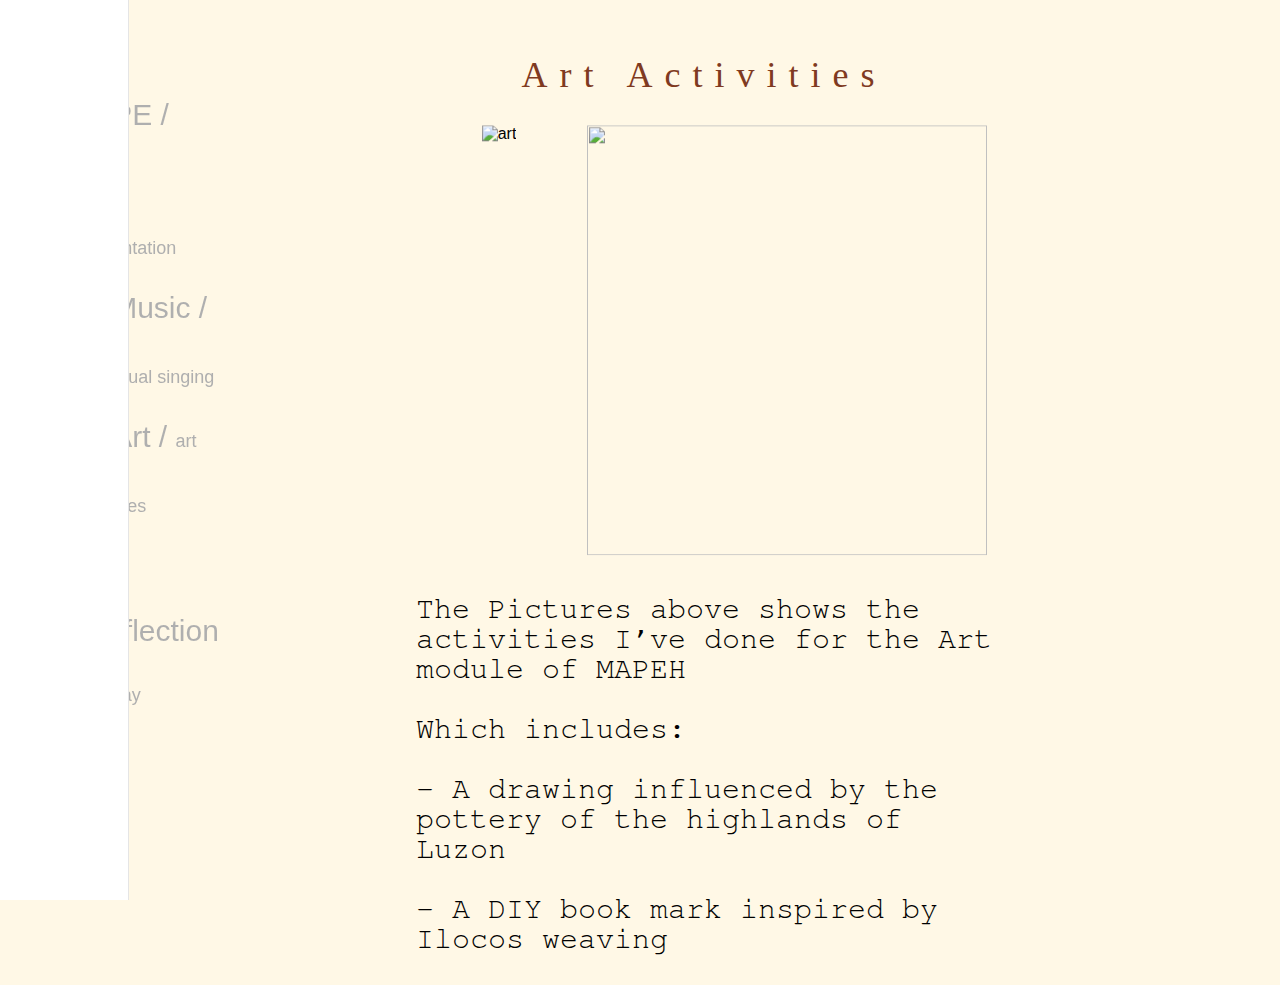
==== art.html @ 95ff8fe5 "Add files via upload" ====
<!DOCTYPE html>
<html lang="en">
<head>
      <meta charset="UTF-8">
      <meta name="viewport" content="width=device-width, initial-scale=1.0">
      <meta http-equiv="X-UA-Compatible" content="ie=edge">
      <title>MAPEH | Roderick</title>
      <link href="http://fonts.cdnfonts.com/css/libertinus-mono" rel="stylesheet">
      <link href="http://fonts.cdnfonts.com/css/freemono" rel="stylesheet">                              
      <link rel="stylesheet" href="art.css">
      <script src="https://code.jquery.com/jquery-3.4.0.js"></script>
      <script src="https://unpkg.com/ionicons@4.5.5/dist/ionicons.js"></script>
      <script src="https://cdnjs.cloudflare.com/ajax/libs/gsap/2.1.2/TweenMax.min.js"></script>
</head>
<body>
      <div class="wrapper">

            <div class="outer-content">
                  <div class="title">
                        <h1>Art&nbsp;Activities</h1>
                  <div class="row">
                        <div class="column">
                        <center><img src="https://i.imgur.com/8pR2YGk.jpg" alt="art"></center>
                        </div>
                        <div class="column">
                        <center><img src="https://i.imgur.com/bQpiAA3.jpg"></center>
                        </div>
                  </div>
                        <p>The Pictures above shows the activities I&#8217;ve done for the Art module of MAPEH 
                            <br><br>
                            Which includes:
                            <br><br>
                            - A drawing influenced by the pottery of the highlands of Luzon
                            <br><br>
                            - A DIY book mark inspired by Ilocos weaving
                        </p>
                  </div>
            </div>

            <div class="menu-strip">
                  <div class="toggle-btn">
                        <ion-icon name="menu"></ion-icon>
                  </div>
            </div>

            <div class="menu">

                  <div class="images">
                        <span class="bg bg1 hide"></span>
                        <span class="bg bg2 hide"></span>
                        <span class="bg bg3 hide"></span>
                        <span class="bg bg4 hide"></span>
                        <span class="bg bg5 hide"></span>

                  </div>



                  <div class="nav">
                        <div class="menu">
                        <ul>
                              <li class="menu-item-1">
                                    <a href="index.html">
                                          <span id="order">01. </span>
                                          <span id="menu">&nbsp;Home /</span>
                                          <span id="tag">intro</span>
                                        </a>
                                    </li>
                                    <li class="menu-item-2">
                                        <a href="pe.html">
                                          <span id="order">02. </span>
                                          <span id="menu">&nbsp;PE /</span>
                                          <span id="tag">video presentation</span>
                                        </a>
                                    </li>
                                    <li class="menu-item-3">
                                       <a href="music.html">
                                          <span id="order">03. </span>
                                          <span id="menu">&nbsp;Music /</span>
                                          <span id="tag">individual singing</span>
                                       </a>
                                    </li>
                                    <li class="menu-item-4">
                                       <a href="art.html">
                                          <span id="order">04. </span>
                                          <span id="menu">&nbsp;Art /</span>
                                          <span id="tag">art activities</span>
                                       </a>
                                    </li>
                                    <li class="menu-item-5">
                                       <a href="reflection.html">
                                          <span id="order">05. </span>
                                          <span id="menu">&nbsp;Reflection /</span>
                                          <span id="tag">essay</span>
                                       </a>
                              </li>
                        </ul>
                        </div>            
                  </div>

            </div>
      </div>

      <script type="text/javascript">

      jQuery(function() {
            $(".menu-item-1").hover(function() {
                  $(".bg1").fadeIn(800);
            }, function() {
                  $(".bg1").fadeOut(800);
            })
            $(".menu-item-2").hover(function() {
                  $(".bg2").fadeIn(800);
            }, function() {
                  $(".bg2").fadeOut(800);
            })
            $(".menu-item-3").hover(function() {
                  $(".bg3").fadeIn(800);
            }, function() {
                  $(".bg3").fadeOut(800);
            })
            $(".menu-item-4").hover(function() {
                  $(".bg4").fadeIn(800);
            }, function() {
                  $(".bg4").fadeOut(800);
            })
            $(".menu-item-5").hover(function() {
                  $(".bg5").fadeIn(800);
            }, function() {
                  $(".bg5").fadeOut(800);
            })
      })

      var t1 = new TimelineMax({paused: true});

      t1.to(".outer-content .title", 1, {
            opacity: 0
      });

      t1.to(".menu", 2, {
            width: "45%",
            ease: Expo.easeInOut
      }, "-=1");

      t1.staggerFrom(".menu ul li", 2, {y: 20 , opacity: 0, ease: Expo.easeInOut}, 0.1);

      t1.to(".images", 2, {
            width: "45%",
            ease: Expo.easeInOut,
            delay: -2,
      },"-=1");

      t1.reverse();
      $(document).on("click", ".toggle-btn", function() {
            t1.reversed(!t1.reversed());
      });
      $(document).on("click", "#menu", function() {
            t1.reversed(!t1.reversed());
      });

      </script>
</body>
</html>
---- art.css ----
html, body {
    margin: 0;
    padding: 0;
    width: 100%;
    height: 100vh;
    background-size: cover;
    font-family: Helvetica;
    background: #fff8e6; 
}

img {
    width: 400px;
    height: 430px;
}

a {
    text-decoration: none;   
}

.column {
    flex: 50%;
    padding: 5px;
}

.row {
    display: flex;
}

.title {
    position: absolute;
    top: 50%;
    left: 55%;
    transform: translate(-50%, -50%);
}

h1 {
    padding-top: 20%;
    font-family: 'Libertinus Mono';
    font-weight: 400;                                          
    /*text-transform: uppercase;*/
    font-size: 36px;
    text-align: center;
    letter-spacing: 12px;
    font-weight: 400;
    color: #7f3a21;
}

p {
    font-size: 30px;
    font-family: 'FreeMono', sans-serif;
    font-weight: 400;
}

.menu-strip {
    background: #fff;
    position: fixed;
    width: 10%;
    height: 100%;
    border-right: 1px solid rgba(0,0,0,0.1);
    z-index: 1;
}

.toggle-btn {
    position: absolute;
    top: 10%;
    left: 50%;
    transform: translate(-50%, -50%);
}

.toggle-btn ion-icon {
    font-size: 28px;
    color: #a66f2c;
}

.nav .menu {
    position: fixed;
    width: 0%;
    height: 100vh;
    left: 10%;
    background: #fff;
}



.images {
    position: fixed;
    width: 0%;
    height: 100vh;
    left: 55%;
    background: url(https://i.imgur.com/v6ug8n5.jpg) no-repeat 50% 50%;
    background-size: cover;
}

.bg {
    position: absolute;
    width: 100%;
    height: 100vh;
    background: red;
}

.nav .menu ul {
    list-style: none;
    position: absolute;
    top: 36%;
    left: 36%;
    transform: translate(-50%, -50%);
    cursor: pointer;
}

.nav .menu ul li {
    color: #594637;
    font-weight: lighter;
    font-size: 30px;
    line-height: 60px;
}

#order {
    font-size: 16px;
    font-weight: lighter;
    color: #afafaf;
}

#tag {
    font-size: 18px;
    font-weight: lighter;
    color: #afafaf;
    transition: 0.3s;
}

.media {
    position: absolute;
    top: 80%;
    left: 20%;
    transform: translate(-50%, -50%);
}

.media ul li {
    display: inline-block !important;
    color: #afafaf;
    margin-left: 10px;
    font-size: 18px;
}

.nav .menu ul li:hover #tag {
    color: #a66f2c;
    transition: 1s;
}

#menu {
background: linear-gradient(#5B5B5B,#5B5B5B) left no-repeat, #afafaf;
background-size:0% 100%;
background-clip: text;
-webkit-background-clip: text;
-webkit-text-fill-color: transparent;
transition: 1s;
}

#menu:hover {
background-size:100% 100%;
}

.bg1 {
    display: block;
    background: url(https://i.imgur.com/v6ug8n5.jpg) no-repeat 50% 50%;
    background-size: cover;
}


.bg2 {
    display: block;
    background: url(https://i.imgur.com/98kv43x.jpg) no-repeat 50% 50%;
    background-size: cover;
}


.bg3 {
    display: block;
    background: url(https://i.imgur.com/8gzvnF1.jpg) no-repeat 50% 50%;
    background-size: cover;
}


.bg4 {
    display: block;
    background: url(https://i.imgur.com/B1orBom.jpg) no-repeat 50% 50%;
    background-size: cover;
}


.bg5 {
    display: block;
    background: url(https://i.imgur.com/fEtAjST.jpg) no-repeat 50% 50%;
    background-size: cover;
}

.hide {
    display: none;
}

@media(max-width: 768px) {
    .images {
          display: none;
    }

    .nav .menu {
          width: 0%;
          left: 20%;
    }

    .menu ul {
          margin-top: 80px;
          margin-left: -20px;

    }

    .menu-strip {
          width: 20%;
    }

    .toggle-btn {
          position: absolute;
          transform: translate(-50%, -90%);
    }

    .menu li #menu {
          font-size: 18px;
    }

    #tag{
          display: none;
    }

    #order {
          display: none;
    }

    .media {
          display: none;
    }
}
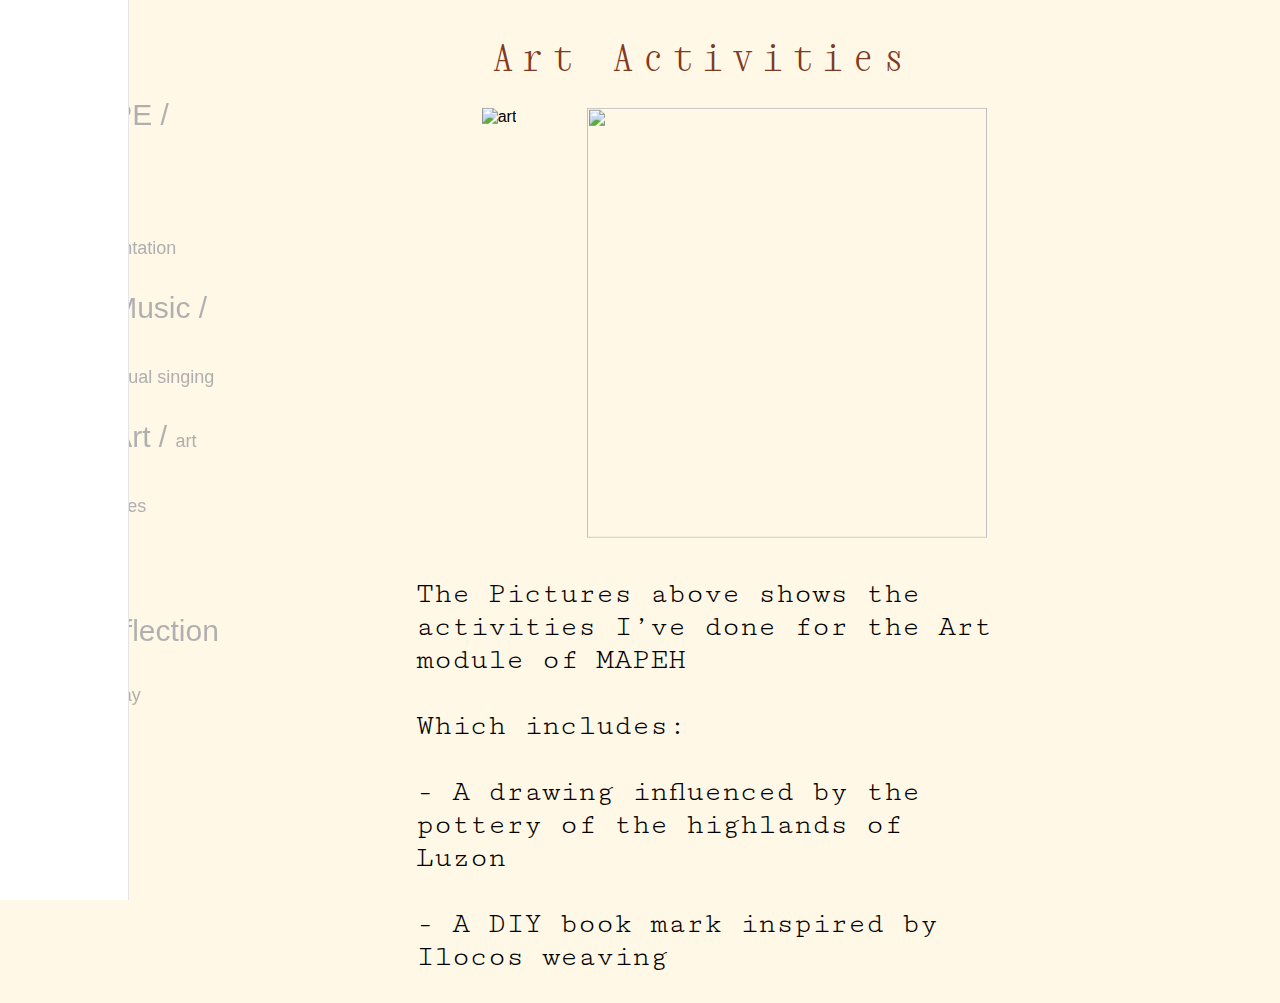
==== commit 8a307f57: "Add files via upload" ====
--- a/art.html
+++ b/art.html
@@ -5,8 +5,12 @@
       <meta name="viewport" content="width=device-width, initial-scale=1.0">
       <meta http-equiv="X-UA-Compatible" content="ie=edge">
       <title>MAPEH | Roderick</title>
-      <link href="http://fonts.cdnfonts.com/css/libertinus-mono" rel="stylesheet">
-      <link href="http://fonts.cdnfonts.com/css/freemono" rel="stylesheet">                              
+      <link rel="preconnect" href="https://fonts.googleapis.com"> 
+      <link rel="preconnect" href="https://fonts.gstatic.com" crossorigin> 
+      <link href="https://fonts.googleapis.com/css2?family=Xanh+Mono&display=swap" rel="stylesheet">
+      <link rel="preconnect" href="https://fonts.googleapis.com"> 
+      <link rel="preconnect" href="https://fonts.gstatic.com" crossorigin> 
+      <link href="https://fonts.googleapis.com/css2?family=Cutive+Mono&family=Xanh+Mono&display=swap" rel="stylesheet">                           
       <link rel="stylesheet" href="art.css">
       <script src="https://code.jquery.com/jquery-3.4.0.js"></script>
       <script src="https://unpkg.com/ionicons@4.5.5/dist/ionicons.js"></script>
--- a/art.css
+++ b/art.css
@@ -35,20 +35,18 @@
 
 h1 {
     padding-top: 20%;
-    font-family: 'Libertinus Mono';
+    font-family: 'Xanh Mono', monospace;
     font-weight: 400;                                          
     /*text-transform: uppercase;*/
     font-size: 36px;
     text-align: center;
     letter-spacing: 12px;
-    font-weight: 400;
     color: #7f3a21;
 }
 
 p {
     font-size: 30px;
-    font-family: 'FreeMono', sans-serif;
-    font-weight: 400;
+    font-family: 'Cutive Mono', monospace;
 }
 
 .menu-strip {
